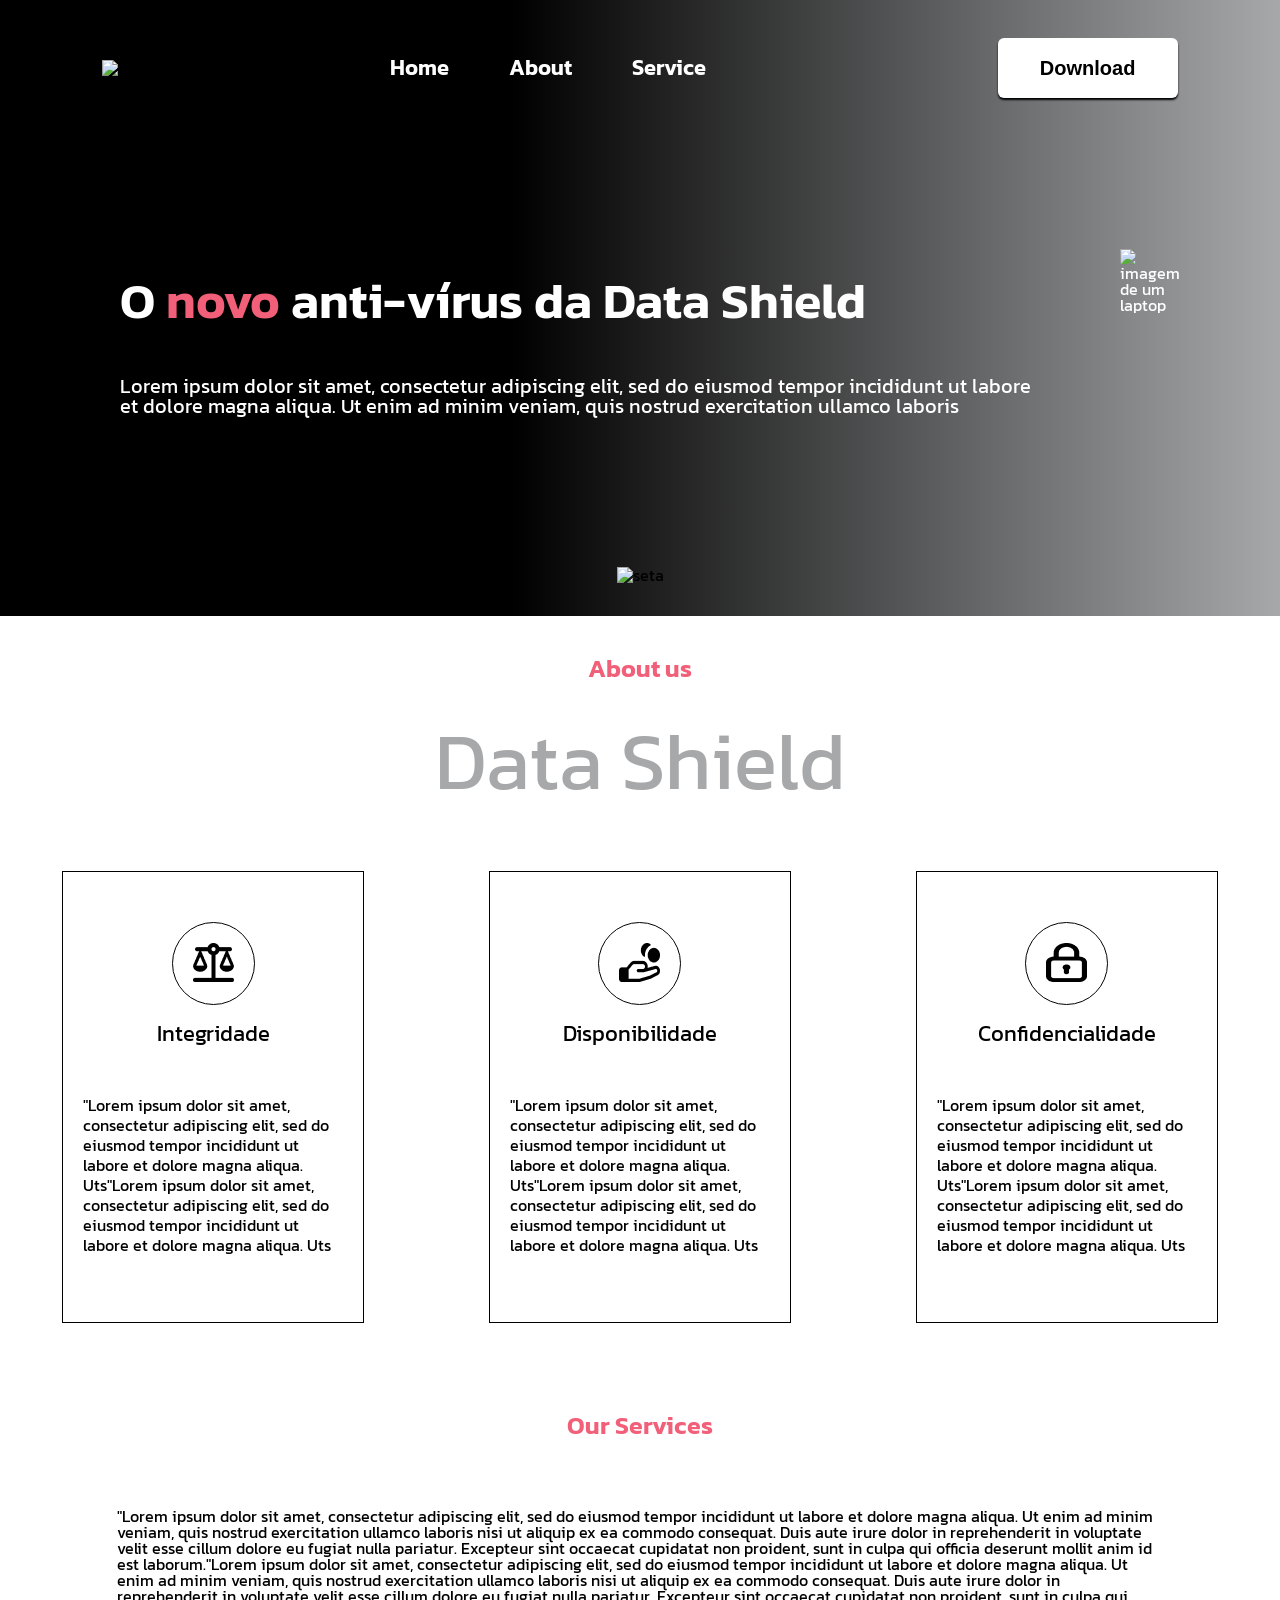
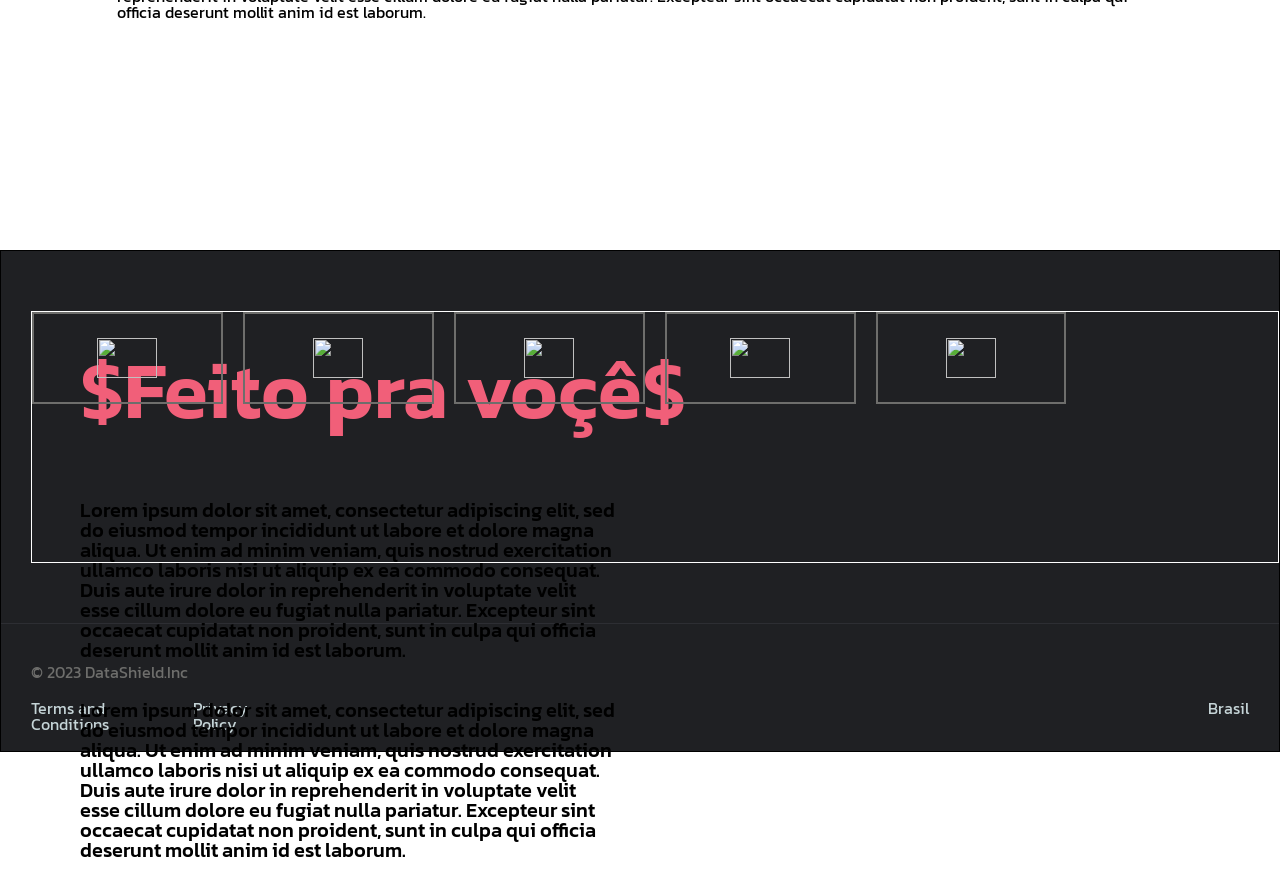
==== index.html @ 182bec39 "Add files via upload" ====
<!DOCTYPE html>
<html lang="pt-br">

<head>
    <meta charset="UTF-8">
    <meta http-equiv="X-UA-Compatible" content="IE=edge">
    <meta name="viewport" content="width=device-width, initial-scale=1.0">
    <link rel="stylesheet" href="reset.css">
    <link rel="stylesheet" href="style.css">

    <title>DataShield</title>
</head>

<body>

    <section class="fundo">

        <header class="cabecalho">

            <nav style="display: flex; align-items: center;">
                <img src="imagens/logo.png" class="logo">
            </nav>

            <nav class="links">
                <ul class="estilo-link">
                    <li> <a href="">Home</a></li>
                    <li> <a class="a-diferente" href="">About</a></li>
                    <li> <a href="">Service</a></li>
                </ul>
            </nav>

            <nav class="estilo-btn">
                <input type="submit" value="Download" class="btn">
            </nav>

        </header>

        <main>

            <div class="menu">

                <div>
                    <h1 class="menu_titulo"> O <strong>novo</strong> anti-vírus da Data Shield</h1>
                    <p class="menu_paragrafo">Lorem ipsum dolor sit amet, consectetur adipiscing elit, sed do eiusmod
                        tempor incididunt ut labore et dolore magna aliqua. Ut enim ad minim veniam, quis nostrud
                        exercitation ullamco laboris </p>
                </div>

                <div>
                    <img class="icone_laptop" src="imagens/monitor.png" alt="imagem de um laptop">
                </div>

            </div>

            <div class="icone_seta">
                <img src="imagens/seta.png" alt="seta">
            </div>

        </main>
    </section>

    <section class="about">

        <h1 class="about_titulo">About us</h1>
        <p class="datashield">Data Shield</p>

        <div class="sessoes">

            <div class="box">

                <div class="conteudo_box">

                    <div class="contorno_box">
                        <img src="Imagens/balanca.png" alt="icone de uma balanca">
                    </div>

                </div>

                <h1 class="box_titulos">Integridade</h1>
                <p class="box_paragrafos">"Lorem ipsum dolor sit amet, consectetur adipiscing elit, sed do eiusmod
                    tempor incididunt ut labore et dolore magna aliqua. Uts"Lorem ipsum dolor sit amet, consectetur
                    adipiscing elit, sed do eiusmod tempor incididunt ut labore et dolore magna aliqua. Uts </p>

            </div>

            <div class="box">

                <div class="conteudo_box">

                    <div class="contorno_box">
                        <img src="Imagens/maozinha.png" alt="icone de uma mao com moedas">
                    </div>

                </div>

                <h1 class="box_titulos">Disponibilidade</h1>
                <p class="box_paragrafos">"Lorem ipsum dolor sit amet, consectetur adipiscing elit, sed do eiusmod
                    tempor incididunt ut labore et dolore magna aliqua. Uts"Lorem ipsum dolor sit amet, consectetur
                    adipiscing elit, sed do eiusmod tempor incididunt ut labore et dolore magna aliqua. Uts </p>

            </div>

            <div class="box">

                <div class="conteudo_box">

                    <div class="contorno_box">
                        <img src="Imagens/cadeado.png" alt="icone de um cadeado">
                    </div>

                </div>

                <h1 class="box_titulos">Confidencialidade</h1>
                <p class="box_paragrafos">"Lorem ipsum dolor sit amet, consectetur adipiscing elit, sed do eiusmod
                    tempor incididunt ut labore et dolore magna aliqua. Uts"Lorem ipsum dolor sit amet, consectetur
                    adipiscing elit, sed do eiusmod tempor incididunt ut labore et dolore magna aliqua. Uts </p>

            </div>
        </div>
    </section>

    <section>

        <h1 class="servicos_titulo">Our Services</h1>

        <div class="servicos">

            <div class="alinhamento_servico">
                <img class="setasEsqDir" src="imagens/seta2.png" alt="">

                <p class="servicos_paragrafo">"Lorem ipsum dolor sit amet, consectetur adipiscing elit, sed do eiusmod
                    tempor incididunt ut labore et dolore magna aliqua. Ut enim ad minim veniam, quis nostrud
                    exercitation ullamco laboris nisi ut aliquip ex ea commodo consequat. Duis aute irure dolor in
                    reprehenderit in voluptate velit esse cillum dolore eu fugiat nulla pariatur. Excepteur sint
                    occaecat cupidatat non proident, sunt in culpa qui officia deserunt mollit anim id est
                    laborum."Lorem ipsum dolor sit amet, consectetur adipiscing elit, sed do eiusmod tempor incididunt
                    ut labore et dolore magna aliqua. Ut enim ad minim veniam, quis nostrud exercitation ullamco laboris
                    nisi ut aliquip ex ea commodo consequat. Duis aute irure dolor in reprehenderit in voluptate velit
                    esse cillum dolore eu fugiat nulla pariatur. Excepteur sint occaecat cupidatat non proident, sunt in
                    culpa qui officia deserunt mollit anim id est laborum.</p>

                <img class="setasEsqDir" src="imagens/seta3.png" alt="">
            </div>

        </div>

        <div class="pessoas_servico">
            <img src="imagens/pessoas.png" alt="">
        </div>

    </section>


    <section>

        <div>

            <div align="right" class="pravoce">

                <h1 class="pravoce_titulo">$Feito pra voçê$</h1>

                <div class="tamanho-voce">
                    <p class="paravoce_paragrafo">Lorem ipsum dolor sit amet, consectetur adipiscing elit, sed do
                        eiusmod tempor incididunt ut labore et dolore magna aliqua. Ut enim ad minim veniam, quis
                        nostrud exercitation ullamco laboris nisi ut aliquip ex ea commodo consequat. Duis aute irure
                        dolor in reprehenderit in voluptate velit esse cillum dolore eu fugiat nulla pariatur. Excepteur
                        sint occaecat cupidatat non proident, sunt in culpa qui officia deserunt mollit anim id est
                        laborum.<br><br><br> Lorem ipsum dolor sit amet, consectetur adipiscing elit, sed do eiusmod
                        tempor incididunt ut labore et dolore magna aliqua. Ut enim ad minim veniam, quis nostrud
                        exercitation ullamco laboris nisi ut aliquip ex ea commodo consequat. Duis aute irure dolor in
                        reprehenderit in voluptate velit esse cillum dolore eu fugiat nulla pariatur. Excepteur sint
                        occaecat cupidatat non proident, sunt in culpa qui officia deserunt mollit anim id est laborum.
                    </p>
                </div>

                <img class="notebook" src="imagens/pravoce.png" alt="">
            </div>


        </div>


    </section>











    <footer class="rodape">

        <div class="contornos_sociais">

            <div class="sociais-google">
                <img class="icone-google" src="imagens/google.png" alt="">
            </div>

            <div class="sociais-face">
                <img class="icone-face" src="imagens/face.png" alt="">
            </div>

            <div class="sociais-git">
                <img class="icone-git" src="imagens/git.png" alt="">
            </div>

            <div class="sociais-twit">
                <img class="icone-twit" src="imagens/twit.png" alt="">
            </div>

            <div class="sociais-insta">
                <img class="icone-insta" src="imagens/insta.png" alt="">
            </div>

        </div>

        <div class="footer-reto">

            <h2 class="copyright">© 2023 DataShield.Inc</h2>

            <div class="alinhar_termos">

                <h3 class="terms">Terms and Conditions </h3>

                <h3 class="terms">Privacy Policy</h3>

                <h3 class="brasil">Brasil</h3>
            </div>

        </div>

    </footer>


</body>


</html>
---- style.css ----
@import url('https://fonts.googleapis.com/css2?family=Kanit:wght@100;200;300;400;500;600;700&display=swap');


body{
	font-family: 'Kanit', sans-serif;
    width: 100%;
    height: 100vh;
}

.fundo{
    background-image: linear-gradient(to right, #000000 40%, #A7A8AA) ;
    padding: 3% 0 1% 0;
}


/* Sessão Header */


.cabecalho{
	display: flex;
	flex-direction: row;
	justify-content: space-between ;
	align-items: center;
	margin: 0 8% ;
	
}

.links a {
  margin:0 40px 0 20px ;
  color: #FFFFFF;	
  text-decoration: none;
  font-weight: 600;
}

.estilo-link {
	display: inline-flex;
	text-align: center;
	font-size: 22px;
	color: #FFFFFF;
	font-style: none;
	font-weight: 500;
}

.btn{
	width: 180px;
	height: 60px;
	background: white;
	font-weight: 600;
	font-size: 20px;
    border-style: none; 
	border-radius: 6px;
	cursor: pointer;
    box-shadow: 0 2px 2px 0 black;
}

.estilo-btn{
	font-size: 16px;
	cursor: pointer;
}


/* Sessão Principal */


.menu{
    color: #FFFFFF;
    display: flex;
    align-items: center;
    margin-bottom: 11%;
}

.menu_titulo{
	font-size: 50px;
	text-align: left;
    margin: 15% 0 40px 120px ;
    padding-right: 100px;
	font-weight: 600;
    line-height: 70px;

}

.menu strong{
    color: #F15F79;

}

.menu_paragrafo{
    margin: 0  80px 10px 120px ;
    font-size: 20px;
    font-weight: 400;
}

.icone_laptop{
    margin: 30% 100px 10px 0 ;
    width: 380px;
    height: 303px;
}

.icone_seta{
    display: flex;
    justify-content:center ;
    margin-bottom: 20px;
    cursor: pointer;

}


/* Sessão About */


.about{
    width: 100%;
    height: auto;
    background-color: #FFFFFF;
    margin-top: 40px;
    
}

.about_titulo{
    text-align: center;
    font-weight: 600;
    font-size: 25px;
    color: #F15F79;

}

.datashield{
    margin: 40px 0 70px 0;
    text-align: center;
    font-size: 80px;
    color: #A7A8AA;

}

.sessoes{
    display: flex;
    justify-content: space-around;
    margin:  0 0 60px 0 ;

}

.box{
    border: 1px solid #000000;
    height: 450px;
    width: 300px;
    margin-bottom: 30px;

}

.contorno_box{
    border: 1px solid #000000;
    border-radius: 50%;
    padding: 20px;

}

.conteudo_box{
    display: flex;
    justify-content: center;
    margin: 50px 0 0 0 ;

}

.box_titulos{
    display: flex;
    justify-content: center;
    font-size: 22px;
    margin: 18px 0 50px 0;
}

.box_paragrafos{
    display: flex;
    justify-content: center;
    margin: 0 20px 0 20px;
    line-height: 20px;
    font-weight: 400;
}


/* Sessão Serviços */


.servicos_titulo{
    text-align: center;
    font-weight: 600;
    font-size: 25px;
    color: #F15F79;
}

.servicos{
    margin: 30px 75px 70px 75px;
    display: flex;
    justify-content: center;
}

.alinhamento_servico{
    margin-top:40px;
    display: flex;
    vertical-align: middle;
}

.setasEsqDir{
    margin: 30px 0 30px 0;
    width: 15px;
    cursor: pointer;

}

.servicos_paragrafo{
    margin: 0 40px;
}

.pessoas_servico{
    display: flex;
    justify-content: center;
    height: 50%;
	margin: 8% 0 10% 0;
   
}


/* Sessão Pra voçê */

.pravoce{
    background-color: #C6C9D2;
    position: relative;
}

.pravoce_titulo{
    font-size: 80px;
    font-weight: 600;
    color: #F15F79;
    position: absolute;
    top: 100px;
    margin-left: 80px;
    text-align: left;
}

.tamanho-voce{
    width: 70%;
    position: absolute;
    
    text-align: left;
}

.paravoce_paragrafo{
    
    padding: 30px;
    top: 220px;
    font-weight: 500;
    font-size: 20px;
    width: 60%;
    position: absolute;
    margin-left: 50px;
    text-align: left;

}

.notebook{
    width: 70%;
    float: inline-end;
}


/* Sessão Footer */


.rodape{
    border: 1px solid #000000;
    height: 500px; 
    background-color: #1F2023;
}


.contornos_sociais{
    border: 1px solid #FFFFFF;
    height: 250px;
    display: flex;
    margin: 60px 0 60px 30px;
    position: relative;   
}

.sociais-google{
    width: 15%;
    height: 15%;
    padding: 25px 0 25px 0;
    border: 2px solid #6E6E6C;
    display: flex;
    align-items: center;
    justify-content: center;
    
    margin-right: 20px;

}

.icone-google{
    height: 40px;
    width: 60px;
}

.sociais-face{
    width: 15%;
    height: 15%;
    padding: 25px 0 25px 0;
    border: 2px solid #6E6E6C;
    display: flex;
    align-items: center;
    justify-content: center;
    
    margin-right: 20px;
}

.icone-face{
    height: 40px;
    width: 50px;
}

.sociais-git{
    width: 15%;
    height: 15%;
    padding: 25px 0 25px 0;
    border: 2px solid #6E6E6C;
    display: flex;
    align-items: center;
    justify-content: center;
    
    margin-right: 20px;
}

.icone-git{
    height: 40px;
    width: 50px;
}

.sociais-twit{
    width: 15%;
    height: 15%;
    padding: 25px 0 25px 0;
    border: 2px solid #6E6E6C;
    display: flex;
    align-items: center;
    justify-content: center;
    margin-right: 20px;
    
}

.icone-twit{
    height: 40px;
    width: 60px;    
}

.sociais-insta{
    width: 15%;
    height: 15%;
    padding: 25px 0 25px 0;
    border: 2px solid #6E6E6C;
    display: flex;
    align-items: center;
    justify-content: center;
}

.icone-insta{
    height: 40px;
    width: 50px;
}


/* Sessão Termos */


.footer-reto{
    border-top: 1px solid #2D2E33;
    padding: 40px 0 20px 30px;
}

.copyright{
    color: #6E6E6C;
    margin-bottom: 20px;
}

.terms{
    color: #C5D4D7;
    margin-right: 30px;
}

.brasil{
    color: #C5D4D7;
    margin-left: 72%;
    margin-right: 30px;
    
}

.alinhar_termos{
    display: flex;
}
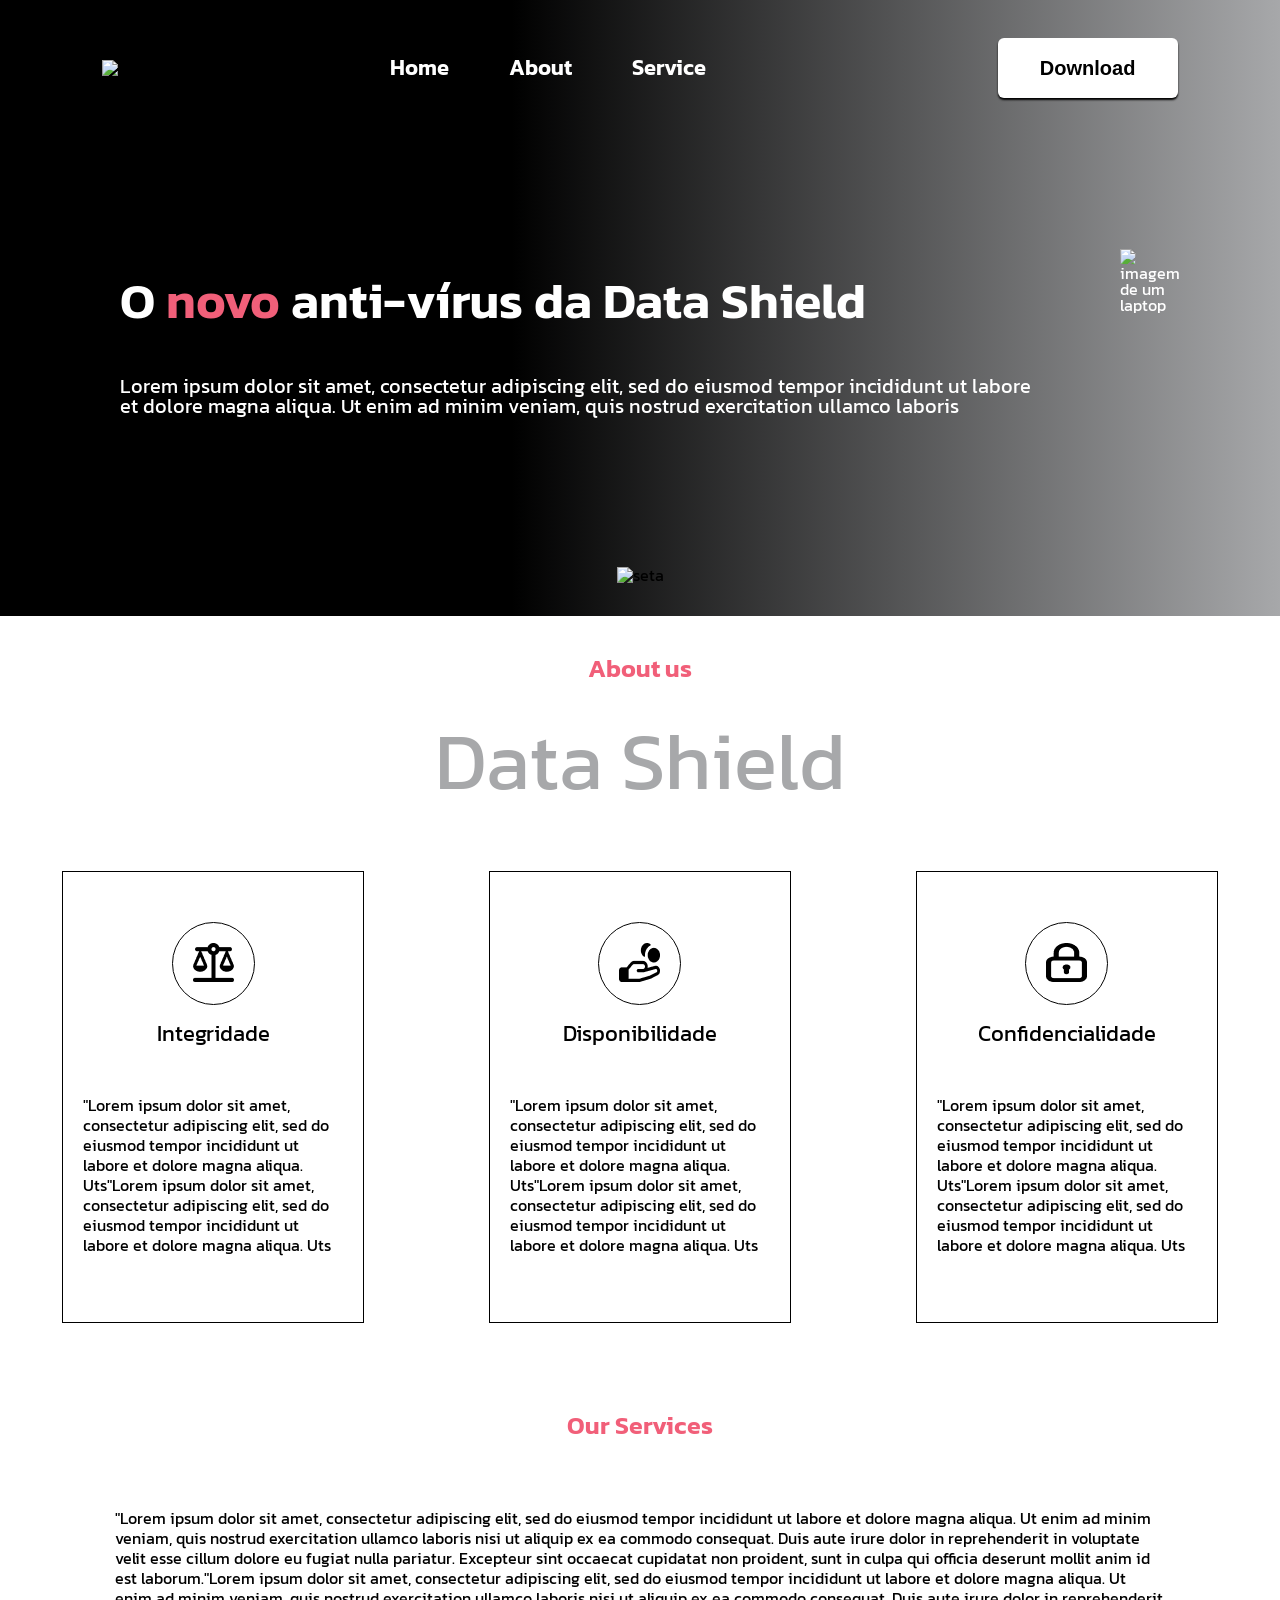
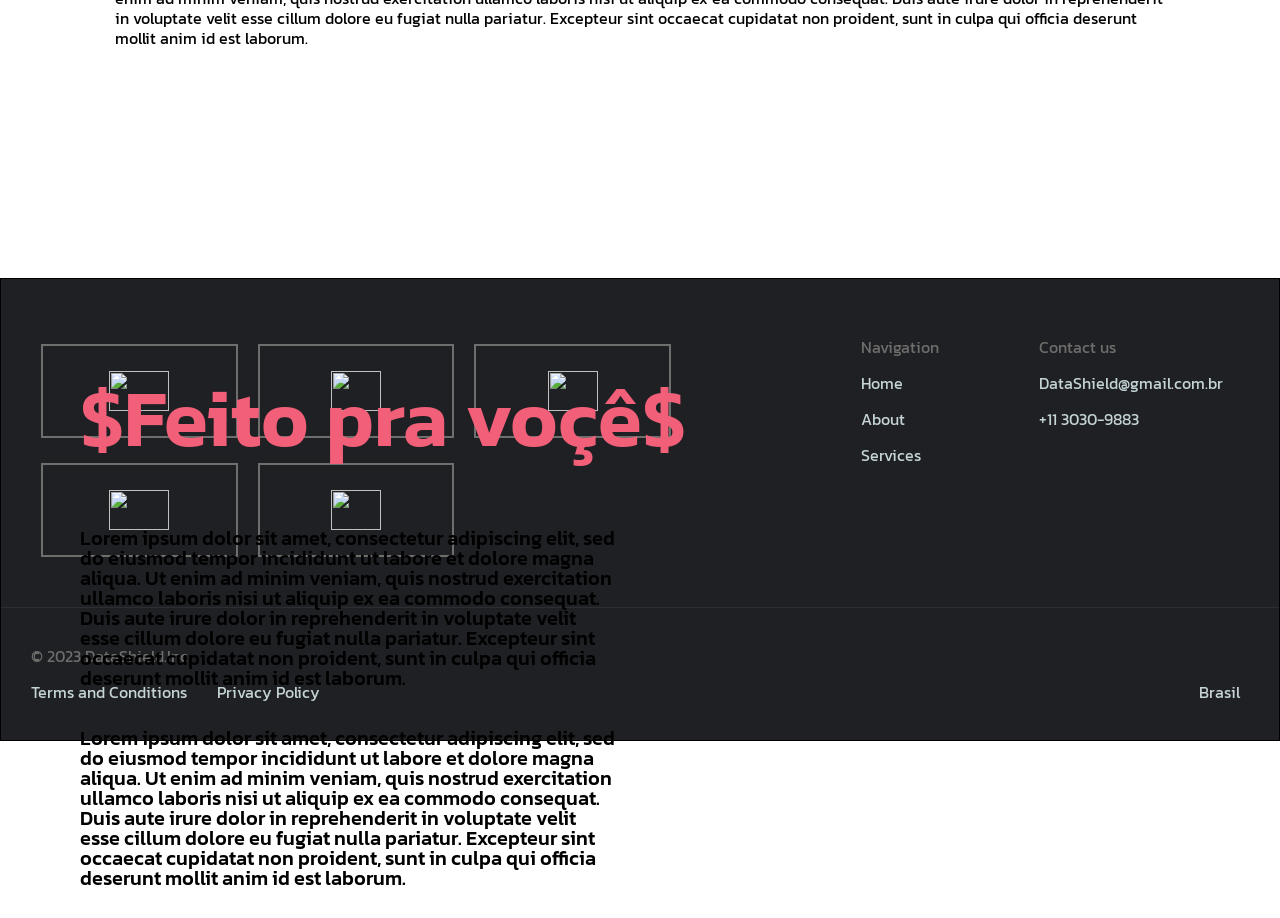
==== commit db86b6c2: "Add files via upload" ====
--- a/index.html
+++ b/index.html
@@ -126,7 +126,6 @@
         <div class="servicos">
 
             <div class="alinhamento_servico">
-                <img class="setasEsqDir" src="imagens/seta2.png" alt="">
 
                 <p class="servicos_paragrafo">"Lorem ipsum dolor sit amet, consectetur adipiscing elit, sed do eiusmod
                     tempor incididunt ut labore et dolore magna aliqua. Ut enim ad minim veniam, quis nostrud
@@ -139,7 +138,7 @@
                     esse cillum dolore eu fugiat nulla pariatur. Excepteur sint occaecat cupidatat non proident, sunt in
                     culpa qui officia deserunt mollit anim id est laborum.</p>
 
-                <img class="setasEsqDir" src="imagens/seta3.png" alt="">
+              
             </div>
 
         </div>
@@ -194,44 +193,80 @@
 
     <footer class="rodape">
 
-        <div class="contornos_sociais">
-
-            <div class="sociais-google">
-                <img class="icone-google" src="imagens/google.png" alt="">
-            </div>
-
-            <div class="sociais-face">
-                <img class="icone-face" src="imagens/face.png" alt="">
-            </div>
-
-            <div class="sociais-git">
-                <img class="icone-git" src="imagens/git.png" alt="">
-            </div>
-
-            <div class="sociais-twit">
-                <img class="icone-twit" src="imagens/twit.png" alt="">
-            </div>
-
-            <div class="sociais-insta">
-                <img class="icone-insta" src="imagens/insta.png" alt="">
-            </div>
-
-        </div>
-
-        <div class="footer-reto">
-
-            <h2 class="copyright">© 2023 DataShield.Inc</h2>
-
-            <div class="alinhar_termos">
-
-                <h3 class="terms">Terms and Conditions </h3>
-
-                <h3 class="terms">Privacy Policy</h3>
-
-                <h3 class="brasil">Brasil</h3>
-            </div>
-
-        </div>
+        <div>
+            <div style="display: flex;">
+                <div class="alinha_3">
+                    <div class="sociais-google">
+                        <img class="icone-google" src="imagens/google.png" alt="">
+                    </div>
+
+                    <div class="sociais-face">
+                        <img class="icone-face" src="imagens/face.png" alt="">
+                    </div>
+
+                    <div class="sociais-git">
+                        <img class="icone-git" src="imagens/git.png" alt="">
+                    </div>
+                </div>
+                <div class="navegacao">
+                    <div>
+                        <h1 class="titulo_footer">Navigation</h1>
+    
+                        <ul class="navs_footer">
+                            <li style="margin-bottom:20px;">Home</li>
+                            <li style="margin-bottom:20px;">About</li>
+                            <li>Services</li>
+                        </ul>
+                    </div>
+                    
+                    <div class="contact">
+                        <h1 class="titulo_footer">Contact us</h1>
+    
+                        <ul class="navs_footer">
+                            <li style="margin-bottom:20px;">DataShield@gmail.com.br</li>
+                            <li>+11 3030-9883</li>
+                        </ul>
+                    </div>
+                </div>
+
+
+            </div>
+
+
+                
+            <div class="alinha_2">
+                <div class="sociais-twit">
+                    <img class="icone-twit" src="imagens/twit.png" alt="">
+                </div>
+
+                <div class="sociais-insta">
+                    <img class="icone-insta" src="imagens/insta.png" alt="">
+                </div>
+            </div>
+
+
+
+         </div>
+            
+        
+
+
+
+
+            <div class="footer-reto">
+
+                <h2 class="copyright">© 2023 DataShield.Inc</h2>
+
+                <div class="alinhar_termos">
+
+                    <h3 class="terms">Terms and Conditions </h3>
+
+                    <h3 class="terms">Privacy Policy</h3>
+
+                    <h3 class="brasil">Brasil</h3>
+                </div>
+
+            </div>
 
     </footer>
 
--- a/style.css
+++ b/style.css
@@ -25,16 +25,17 @@
 	
 }
 
+
 .links a {
   margin:0 40px 0 20px ;
   color: #FFFFFF;	
   text-decoration: none;
   font-weight: 600;
+  
 }
 
 .estilo-link {
-	display: inline-flex;
-	text-align: center;
+	display: flex;
 	font-size: 22px;
 	color: #FFFFFF;
 	font-style: none;
@@ -208,6 +209,7 @@
 
 .servicos_paragrafo{
     margin: 0 40px;
+    line-height: 20px;
 }
 
 .pessoas_servico{
@@ -267,29 +269,39 @@
 
 .rodape{
     border: 1px solid #000000;
-    height: 500px; 
+    height: auto; 
     background-color: #1F2023;
-}
-
-
-.contornos_sociais{
-    border: 1px solid #FFFFFF;
-    height: 250px;
-    display: flex;
-    margin: 60px 0 60px 30px;
-    position: relative;   
-}
+    
+}
+
+
+.alinha_3{
+display: flex;
+margin: 40px 130px 0 40px;
+width: auto;
+max-width: 650px;
+padding-top: 25px;
+} 
+
+.alinha_2{
+display: flex;
+margin: 0 0 50px 40px;
+max-width: 413px;
+
+}
+
+
 
 .sociais-google{
-    width: 15%;
-    height: 15%;
+    width: 200px;
+    height: 40px;
     padding: 25px 0 25px 0;
     border: 2px solid #6E6E6C;
     display: flex;
     align-items: center;
     justify-content: center;
-    
     margin-right: 20px;
+    cursor: pointer;
 
 }
 
@@ -299,14 +311,14 @@
 }
 
 .sociais-face{
-    width: 15%;
-    height: 15%;
+    width: 200px;
+    height: 40px;
     padding: 25px 0 25px 0;
     border: 2px solid #6E6E6C;
     display: flex;
     align-items: center;
     justify-content: center;
-    
+    cursor: pointer;
     margin-right: 20px;
 }
 
@@ -316,14 +328,14 @@
 }
 
 .sociais-git{
-    width: 15%;
-    height: 15%;
+    width: 200px;
+    height: 40px;
     padding: 25px 0 25px 0;
     border: 2px solid #6E6E6C;
     display: flex;
     align-items: center;
     justify-content: center;
-    
+    cursor: pointer;
     margin-right: 20px;
 }
 
@@ -333,14 +345,15 @@
 }
 
 .sociais-twit{
-    width: 15%;
-    height: 15%;
+    width: 200px;
+    height: 40px;
     padding: 25px 0 25px 0;
     border: 2px solid #6E6E6C;
     display: flex;
     align-items: center;
     justify-content: center;
     margin-right: 20px;
+    cursor: pointer;
     
 }
 
@@ -350,18 +363,45 @@
 }
 
 .sociais-insta{
-    width: 15%;
-    height: 15%;
+    width: 200px;
+    height: 40px;
     padding: 25px 0 25px 0;
     border: 2px solid #6E6E6C;
     display: flex;
     align-items: center;
     justify-content: center;
+    cursor: pointer;
 }
 
 .icone-insta{
     height: 40px;
     width: 50px;
+}
+
+
+/* Sessão Navegação e Contact*/
+
+
+.titulo_footer{
+    color: #6E6E6C;
+    margin-bottom: 20px;
+}
+
+.navs_footer{
+    color: #C5D4D7;
+    cursor: pointer;
+}
+
+.navegacao{
+    display: flex;
+    width: 400px;
+    position: relative;
+    margin: 40px 0 0 40px;
+    padding-top: 20px;
+    
+}
+.contact{
+    margin-left: 100px;
 }
 
 
@@ -381,15 +421,17 @@
 .terms{
     color: #C5D4D7;
     margin-right: 30px;
+    white-space: nowrap;
 }
 
 .brasil{
     color: #C5D4D7;
-    margin-left: 72%;
+    margin-left: 68%;
     margin-right: 30px;
     
 }
 
 .alinhar_termos{
     display: flex;
+    margin-bottom: 20px;
 }
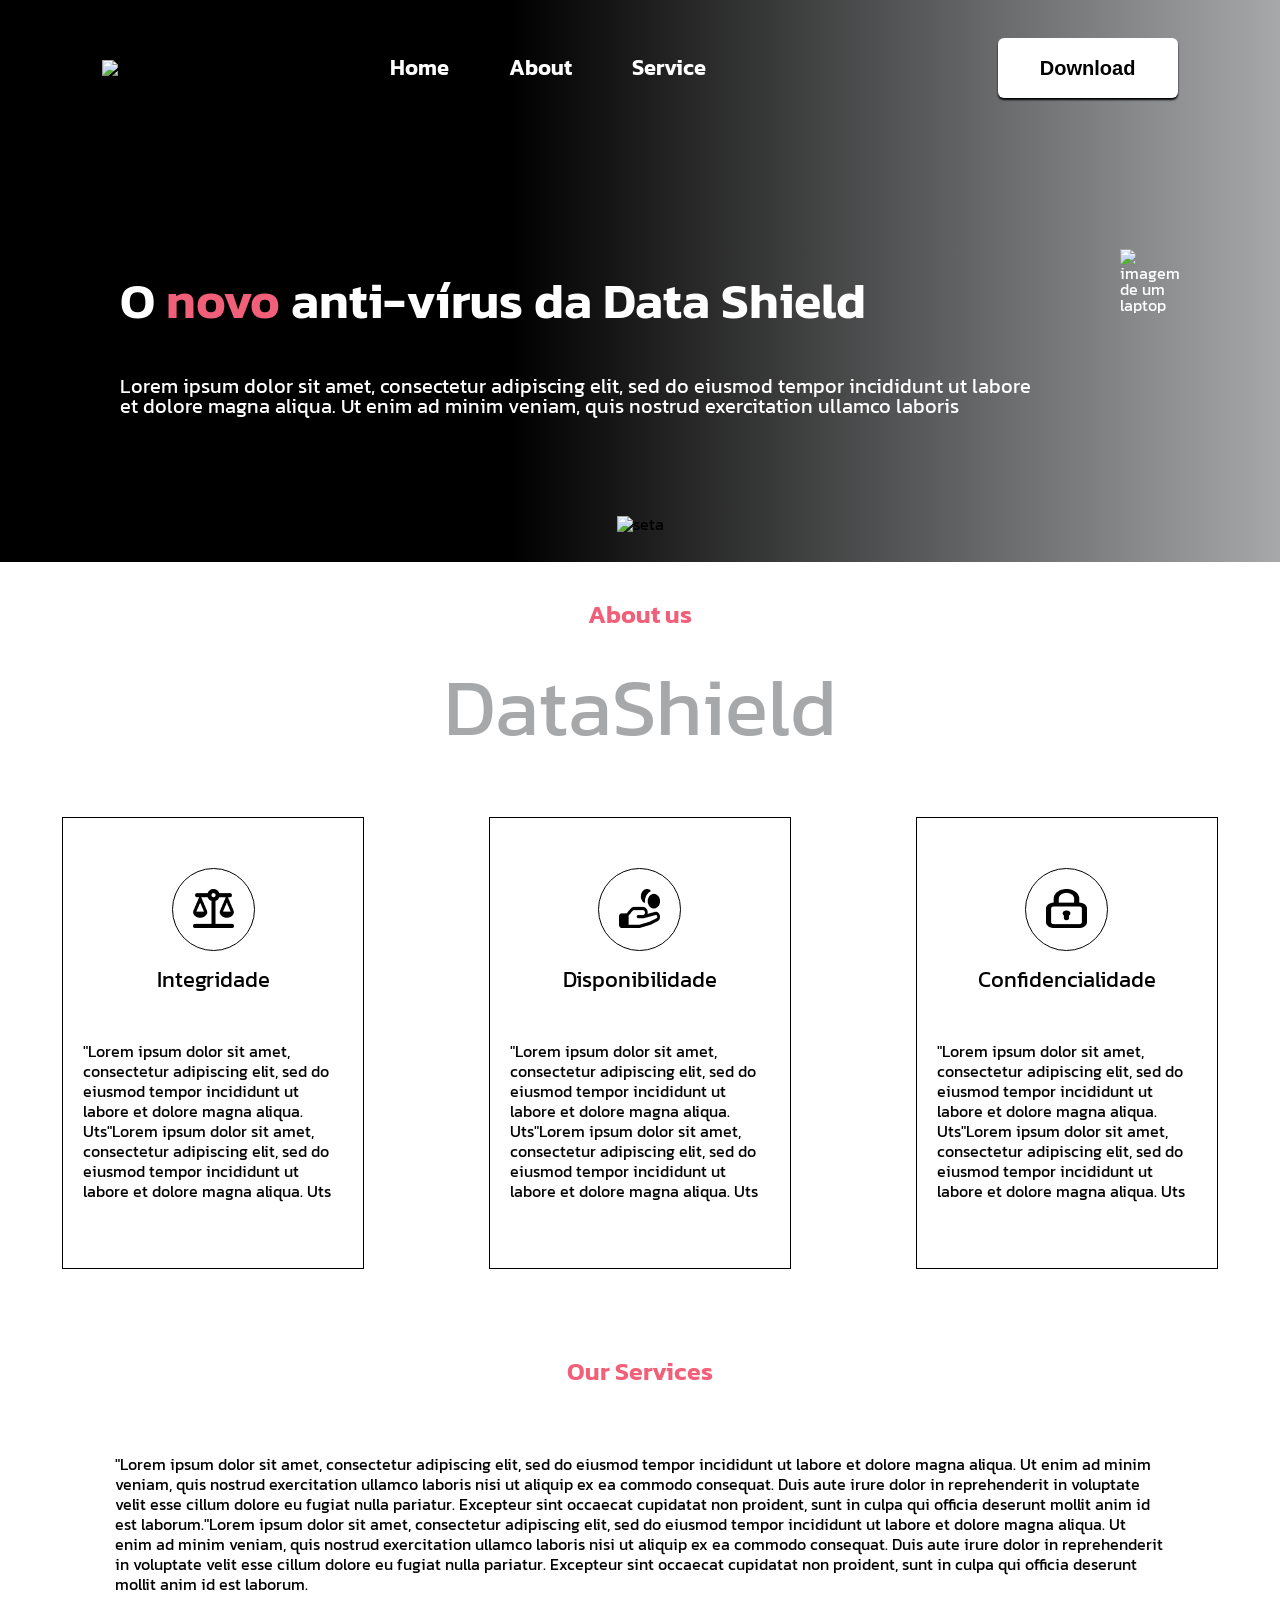
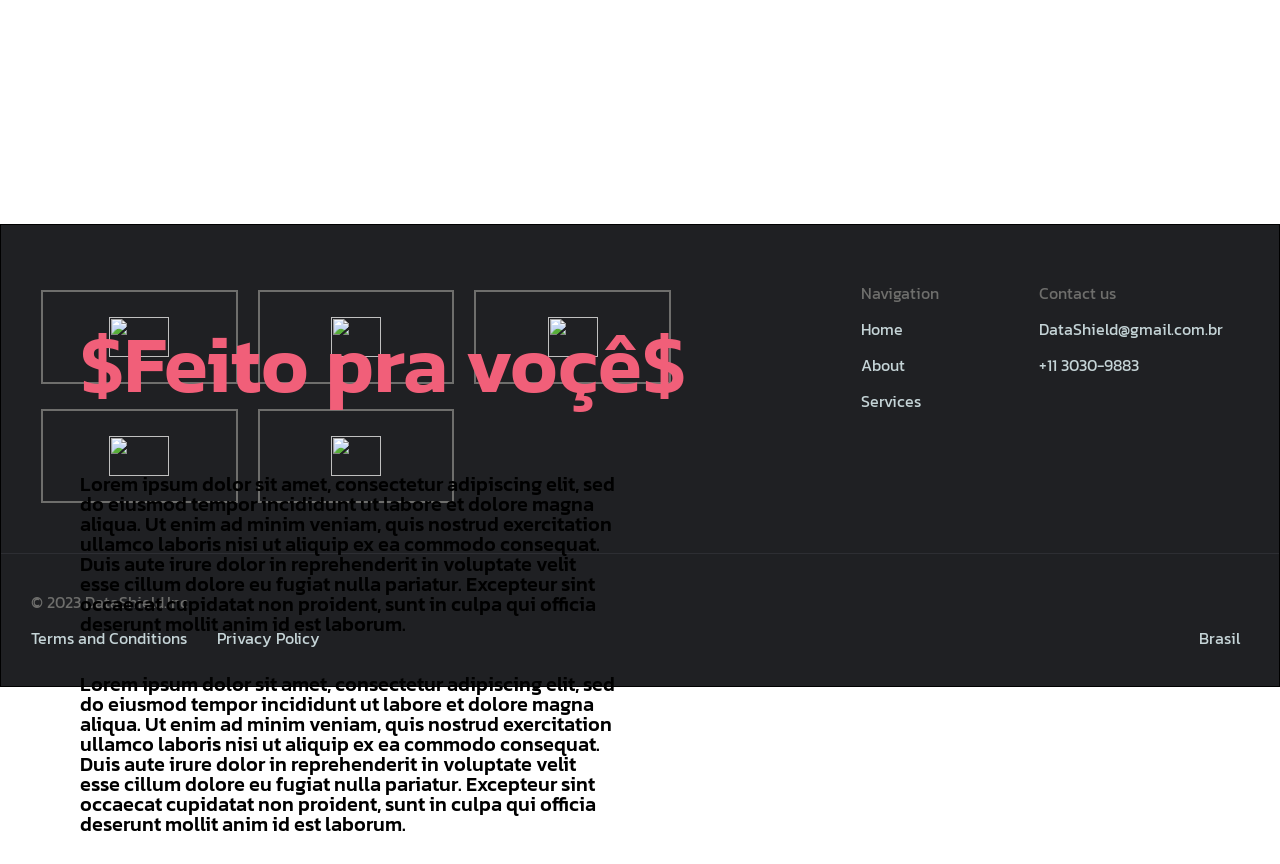
==== commit a7b781b1: "Add files via upload" ====
--- a/index.html
+++ b/index.html
@@ -7,6 +7,7 @@
     <meta name="viewport" content="width=device-width, initial-scale=1.0">
     <link rel="stylesheet" href="reset.css">
     <link rel="stylesheet" href="style.css">
+    
 
     <title>DataShield</title>
 </head>
@@ -18,7 +19,7 @@
         <header class="cabecalho">
 
             <nav style="display: flex; align-items: center;">
-                <img src="imagens/logo.png" class="logo">
+                <img src="imagens/Union (4).png" class="logo">
             </nav>
 
             <nav class="links">
@@ -62,7 +63,7 @@
     <section class="about">
 
         <h1 class="about_titulo">About us</h1>
-        <p class="datashield">Data Shield</p>
+        <p class="datashield">DataShield</p>
 
         <div class="sessoes">
 
--- a/style.css
+++ b/style.css
@@ -67,7 +67,7 @@
     color: #FFFFFF;
     display: flex;
     align-items: center;
-    margin-bottom: 11%;
+    margin-bottom: 7%;
 }
 
 .menu_titulo{
@@ -100,7 +100,7 @@
 .icone_seta{
     display: flex;
     justify-content:center ;
-    margin-bottom: 20px;
+    margin-bottom: 17px;
     cursor: pointer;
 
 }
